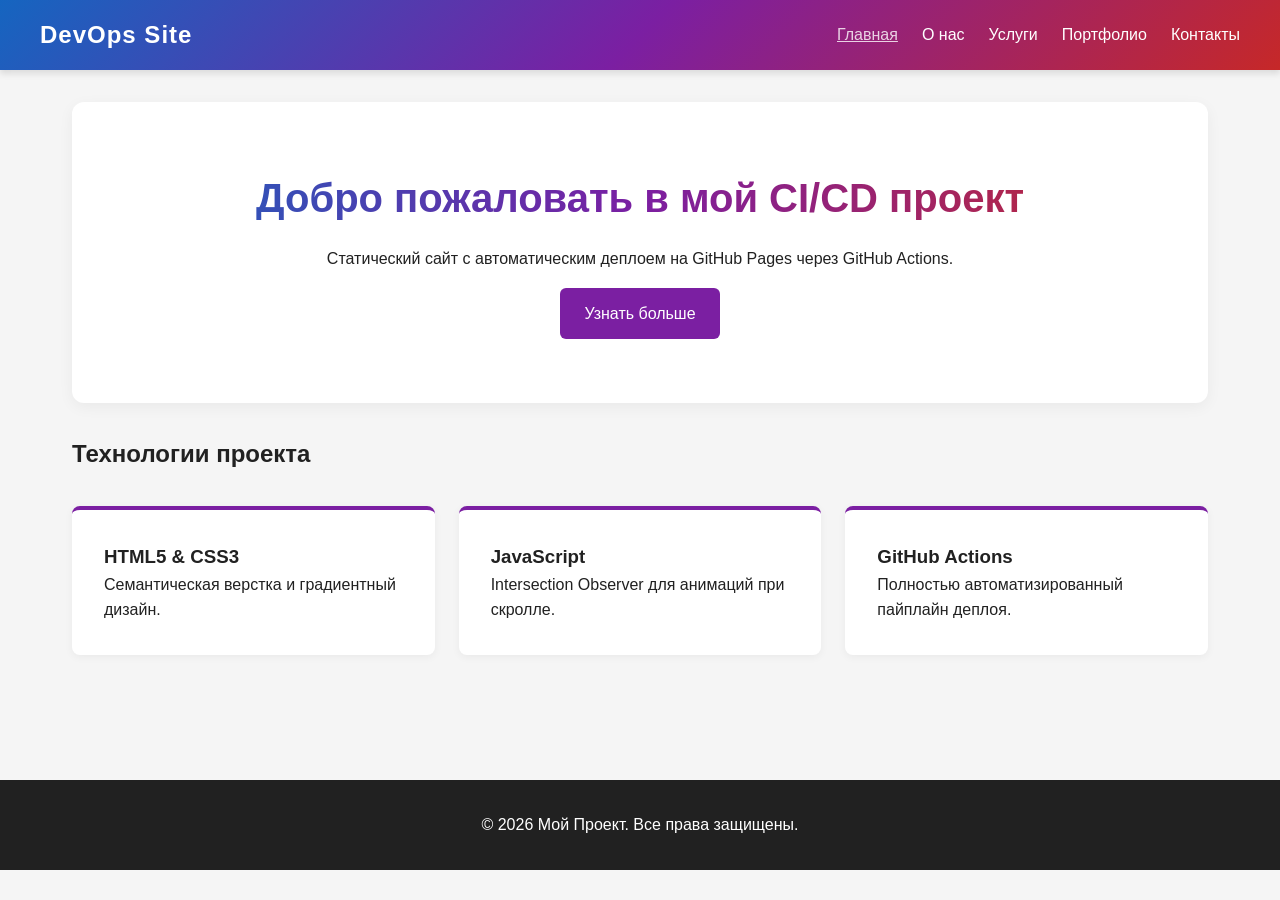
==== index.html @ 82dbfe01 "feat: initial commit with 5 pages, CI/CD workflow and styles" ====
<!DOCTYPE html>
<html lang="ru">
<head>
    <meta charset="UTF-8">
    <meta name="viewport" content="width=device-width, initial-scale=1.0">
    <title>Главная | CI/CD Проект</title>
    <link rel="stylesheet" href="style.css">
</head>
<body>
    <header>
        <nav>
            <div class="logo">DevOps Site</div>
            <ul class="nav-links">
                <li><a href="index.html" class="active">Главная</a></li>
                <li><a href="about.html">О нас</a></li>
                <li><a href="services.html">Услуги</a></li>
                <li><a href="portfolio.html">Портфолио</a></li>
                <li><a href="contact.html">Контакты</a></li>
            </ul>
        </nav>
    </header>
    <main>
        <section class="hero animate-on-scroll">
            <h1>Добро пожаловать в мой CI/CD проект</h1>
            <p>Статический сайт с автоматическим деплоем на GitHub Pages через GitHub Actions.</p>
            <a href="about.html" class="btn">Узнать больше</a>
        </section>
        <section class="content animate-on-scroll">
            <h2>Технологии проекта</h2>
            <div class="cards">
                <div class="card"><h3>HTML5 & CSS3</h3><p>Семантическая верстка и градиентный дизайн.</p></div>
                <div class="card"><h3>JavaScript</h3><p>Intersection Observer для анимаций при скролле.</p></div>
                <div class="card"><h3>GitHub Actions</h3><p>Полностью автоматизированный пайплайн деплоя.</p></div>
            </div>
        </section>
    </main>
    <footer><p>&copy; 2026 Мой Проект. Все права защищены.</p></footer>
    <script src="script.js"></script>
</body>
</html>
---- style.css ----
:root {
    --blue: #1565c0;
    --purple: #7b1fa2;
    --red: #c62828;
    --light: #f5f5f5;
    --dark: #212121;
}

* { margin: 0; padding: 0; box-sizing: border-box; font-family: 'Segoe UI', Tahoma, Geneva, Verdana, sans-serif; }

body { background-color: var(--light); color: var(--dark); line-height: 1.6; }

header {
    background: linear-gradient(135deg, var(--blue) 0%, var(--purple) 50%, var(--red) 100%);
    color: white;
    padding: 1rem 2rem;
    position: sticky;
    top: 0;
    z-index: 1000;
    box-shadow: 0 4px 6px rgba(0,0,0,0.1);
}

nav { display: flex; justify-content: space-between; align-items: center; max-width: 1200px; margin: 0 auto; }
.logo { font-size: 1.5rem; font-weight: bold; letter-spacing: 1px; }
.nav-links { list-style: none; display: flex; gap: 1.5rem; }
.nav-links a { color: white; text-decoration: none; font-weight: 500; transition: opacity 0.3s; }
.nav-links a:hover, .nav-links a.active { opacity: 0.8; text-decoration: underline; }

main { max-width: 1200px; margin: 2rem auto; padding: 0 2rem; min-height: 70vh; }

.hero { text-align: center; padding: 4rem 1rem; background: white; border-radius: 12px; box-shadow: 0 4px 15px rgba(0,0,0,0.05); margin-bottom: 2rem; }
.hero h1 { background: linear-gradient(to right, var(--blue), var(--purple), var(--red)); -webkit-background-clip: text; color: transparent; font-size: 2.5rem; margin-bottom: 1rem; }
.btn { display: inline-block; margin-top: 1rem; padding: 0.8rem 1.5rem; background: var(--purple); color: white; text-decoration: none; border-radius: 6px; transition: transform 0.2s, background 0.3s; }
.btn:hover { background: var(--blue); transform: translateY(-2px); }

.cards { display: grid; grid-template-columns: repeat(auto-fit, minmax(250px, 1fr)); gap: 1.5rem; margin-top: 2rem; }
.card { background: white; padding: 2rem; border-radius: 8px; border-top: 4px solid var(--purple); box-shadow: 0 2px 8px rgba(0,0,0,0.05); transition: transform 0.3s; }
.card:hover { transform: translateY(-5px); border-top-color: var(--red); }

form { max-width: 600px; margin: 0 auto; background: white; padding: 2rem; border-radius: 8px; box-shadow: 0 2px 8px rgba(0,0,0,0.05); }
input, textarea { width: 100%; padding: 0.8rem; margin-bottom: 1rem; border: 1px solid #ddd; border-radius: 4px; }
button { width: 100%; padding: 0.8rem; background: var(--blue); color: white; border: none; border-radius: 4px; cursor: pointer; font-size: 1rem; }
button:hover { background: var(--purple); }

footer { text-align: center; padding: 2rem; background: var(--dark); color: white; margin-top: 3rem; }

/* JS Анимация при скролле */
.animate-on-scroll { opacity: 0; transform: translateY(30px); transition: opacity 0.6s ease-out, transform 0.6s ease-out; }
.animate-on-scroll.visible { opacity: 1; transform: translateY(0); }
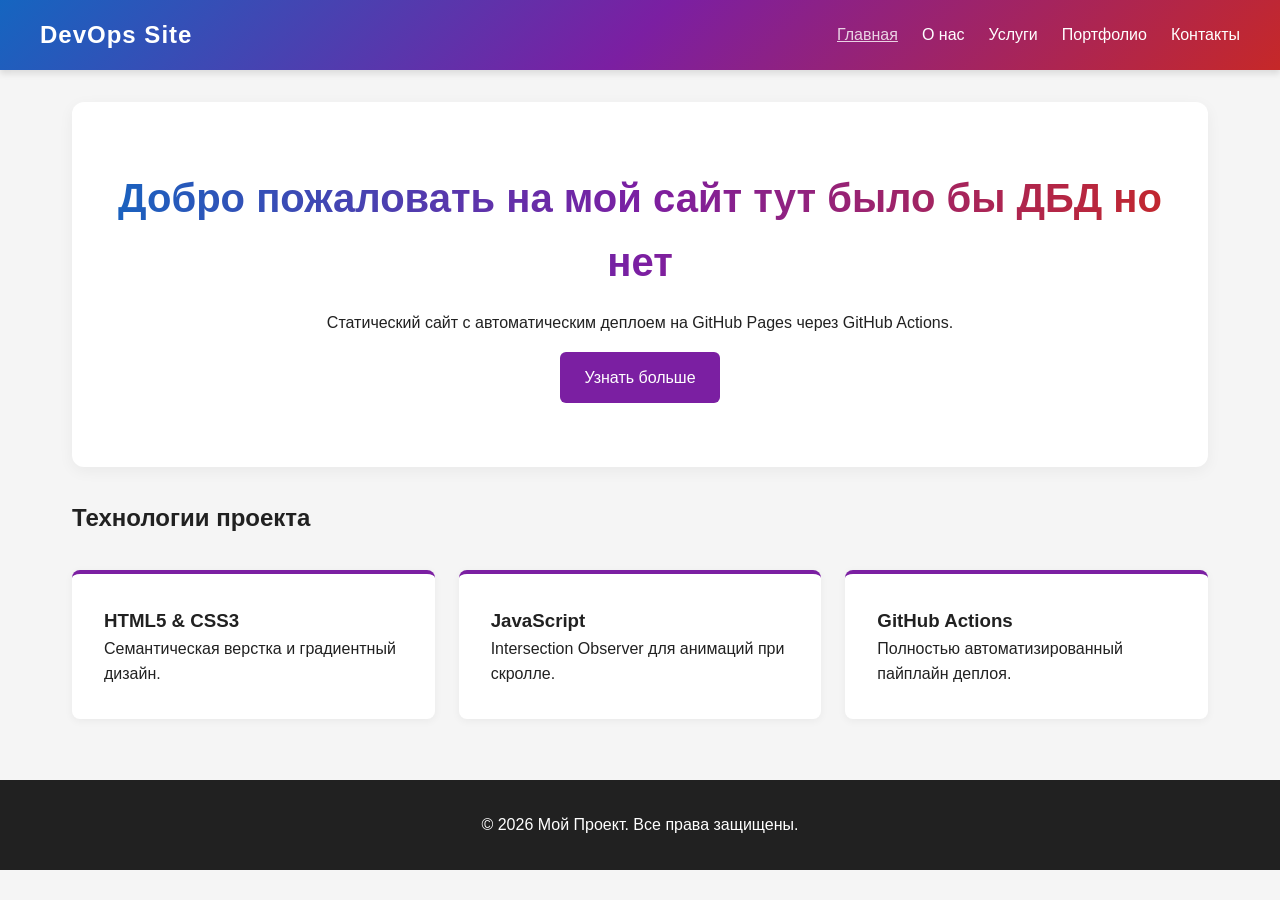
==== commit a2a7e8bb: "update: changed hero title on index page" ====
--- a/index.html
+++ b/index.html
@@ -21,7 +21,7 @@
     </header>
     <main>
         <section class="hero animate-on-scroll">
-            <h1>Добро пожаловать в мой CI/CD проект</h1>
+            <h1>Добро пожаловать на мой сайт тут было бы ДБД но нет</h1>
             <p>Статический сайт с автоматическим деплоем на GitHub Pages через GitHub Actions.</p>
             <a href="about.html" class="btn">Узнать больше</a>
         </section>
